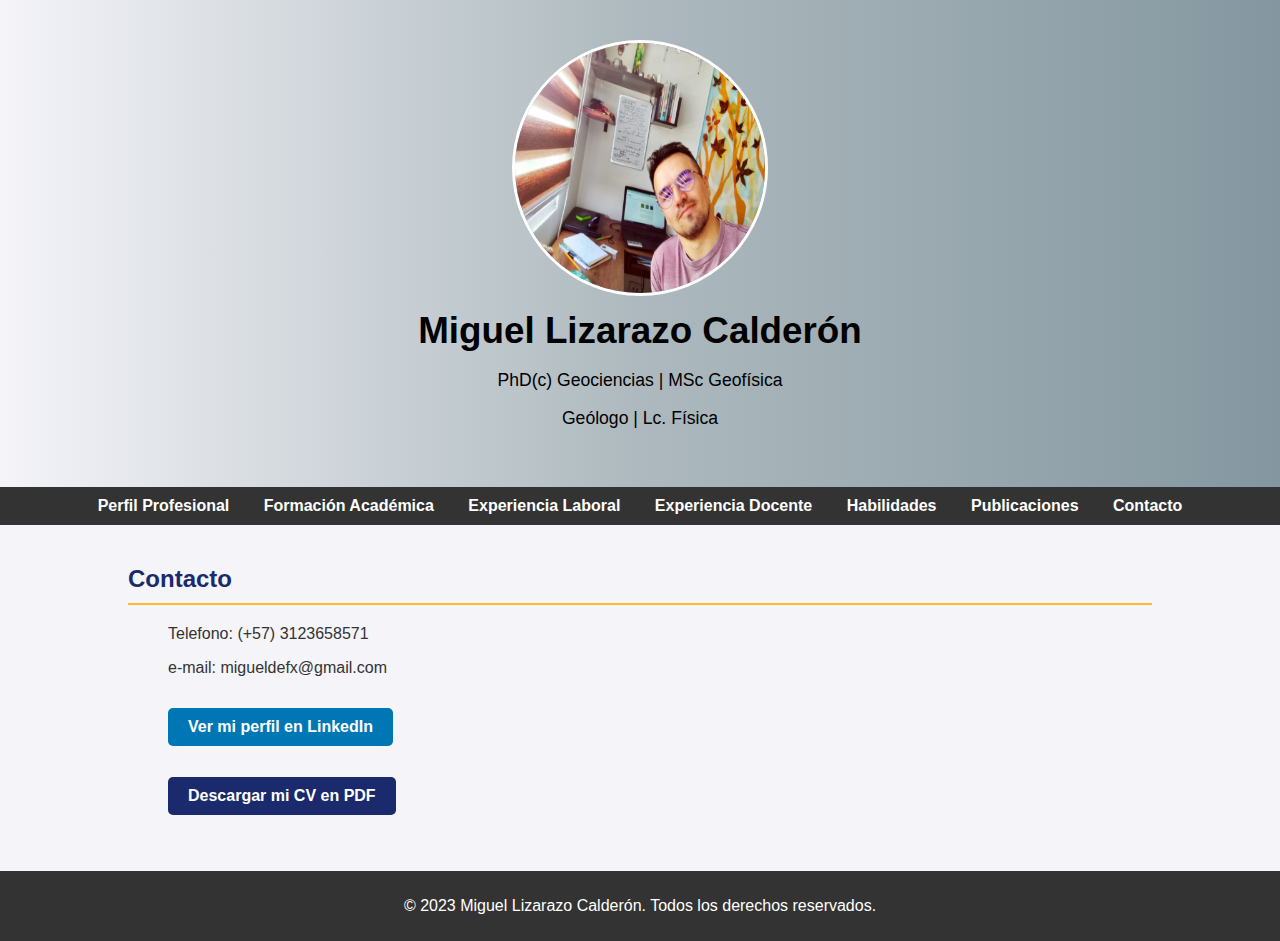
==== contacto.html @ 2bfabc32 "Create contacto.html" ====
<!DOCTYPE html>
<html lang="es">
<head>
    <meta charset="UTF-8">
    <meta name="viewport" content="width=device-width, initial-scale=1.0">
    <title>Contacto - Miguel Lizarazo Calderón</title>
    <link rel="stylesheet" href="styles.css">
</head>
<body>
    <header>
        <div class="container">
            <img src="images/perfil.jpg" alt="Foto de perfil" class="profile-img">
            <h1>Miguel Lizarazo Calderón</h1>
            <p>PhD(c) Geociencias | MSc Geofísica</p>
            <p>Geólogo | Lc. Física</p>
        </div>
    </header>

    <nav>
        <ul>
            <li><a href="index.html#perfil">Perfil Profesional</a></li>
            <li><a href="formacion.html#formacion">Formación Académica</a></li>
            <li><a href="experiencia.html#experiencia">Experiencia Laboral</a></li>
            <li><a href="docencia.html#docencia">Experiencia Docente</a></li>
            <li><a href="habilidades.html#habilidades">Habilidades</a></li>
            <li><a href="publicaciones.html#publicaciones">Publicaciones</a></li>
            <li><a href="contacto.html#contacto">Contacto</a></li>
        </ul>
    </nav>

    <section id="contacto" class="container">
        <h2>Contacto</h2>
        <ul>                          
                <p>Telefono: (+57) 3123658571</p>
                <p>e-mail: migueldefx@gmail.com</p>
                <!-- Botón para ver el perfil de LinkedIn -->
                <p><a href="https://www.linkedin.com/in/miguel-lizarazo-calderon-238b50b8?utm_source=share&utm_campaign=share_via&utm_content=profile&utm_medium=android_app" target="_blank" class="linkedin-button">Ver mi perfil en LinkedIn</a></p>   
                <!-- Botón para descargar CV -->
                <p><a href="docs/Miguel_Lizarazo_CV.pdf" download="Miguel_Lizarazo_CV.pdf" class="download-link">Descargar mi CV en PDF</a></p> 
        
        </ul>
    </section>

    <footer>
        <p>&copy; 2023 Miguel Lizarazo Calderón. Todos los derechos reservados.</p>
    </footer>
</body>
</html>
---- styles.css ----
/* Estilos generales */
body {
    font-family: 'Arial', sans-serif;
    margin: 0;
    padding: 0;
    background-color: #f4f4f9;
    color: #333;
}

.container {
    width: 80%;
    margin: 0 auto;
    padding: 20px;
}

header {
    background: linear-gradient(to right, #f4f4f9, #adb9be, #8497a0);
    color: black;
    text-align: center;
    padding: 20px 0;
}

header h1 {
    margin: 10px 0;
    font-size: 2.3em;
}

header p {
    font-size: 1.1em;
}

.profile-img {
    width: 250px;
    height: 250px;
    border-radius: 50%;
    border: 3px solid white;
}

nav {
    background-color: #333;
    padding: 10px 0;
}

nav ul {
    list-style: none;
    padding: 0;
    margin: 0;
    text-align: center;
}

nav ul li {
    display: inline;
    margin: 0 15px;
}

nav ul li a {
    color: white;
    text-decoration: none;
    font-weight: bold;
}

nav ul li a:hover {
    color: #fdbb2d;
}

section {
    margin: 20px 0;
}

h2 {
    color: #1a2a6c;
    border-bottom: 2px solid #fdbb2d;
    padding-bottom: 10px;
}

footer {
    background-color: #333;
    color: white;
    text-align: center;
    padding: 10px 0;
    margin-top: 20px;
}

/* Estilos responsivos */
@media (max-width: 768px) {
    .container {
        width: 95%; /* Aumentamos el ancho para aprovechar mejor el espacio */
    }

    header h1 {
        font-size: 2em; /* Reducimos el tamaño del título */
    }

    header p {
        font-size: 1em; /* Reducimos el tamaño del subtítulo */
    }

    .profile-img {
        width: 300px; /* Reducimos el tamaño de la imagen de perfil */
        height: 300px;
    }

    nav ul li {
        display: block; /* Cambiamos a un menú vertical */
        margin: 10px 0;
    }

    section {
        margin: 10px 0; /* Reducimos el margen entre secciones */
    }

    h2 {
        font-size: 1.5em; /* Reducimos el tamaño de los títulos de sección */
    }
}

@media (max-width: 480px) {
    header h1 {
        font-size: 1.5em; /* Ajustamos el título para pantallas muy pequeñas */
    }

    header p {
        font-size: 0.9em; /* Ajustamos el subtítulo */
    }

    .profile-img {
        width: 200px; /* Hacemos la imagen de perfil aún más pequeña */
        height: 200px;
    }

    nav ul li a {
        font-size: 0.9em; /* Reducimos el tamaño de los enlaces del menú */
    }
}
/* Estilos para el enlace de descarga */
.download-link {
    display: inline-block;
    margin-top: 15px;
    padding: 10px 20px;
    background-color: #1a2a6c;
    color: white;
    text-decoration: none;
    border-radius: 5px;
    font-weight: bold;
    transition: background-color 0.3s ease;
}

.download-link:hover {
    background-color: #fdbb2d;
    color: #1a2a6c;
}
/* Estilos para el botón de LinkedIn */
.linkedin-button {
    display: inline-block;
    margin-top: 15px;
    padding: 10px 20px;
    background-color: #0077b5; /* Color oficial de LinkedIn */
    color: white;
    text-decoration: none;
    border-radius: 5px;
    font-weight: bold;
    transition: background-color 0.3s ease;
}

.linkedin-button:hover {
    background-color: #005582; /* Un tono más oscuro para el hover */
}
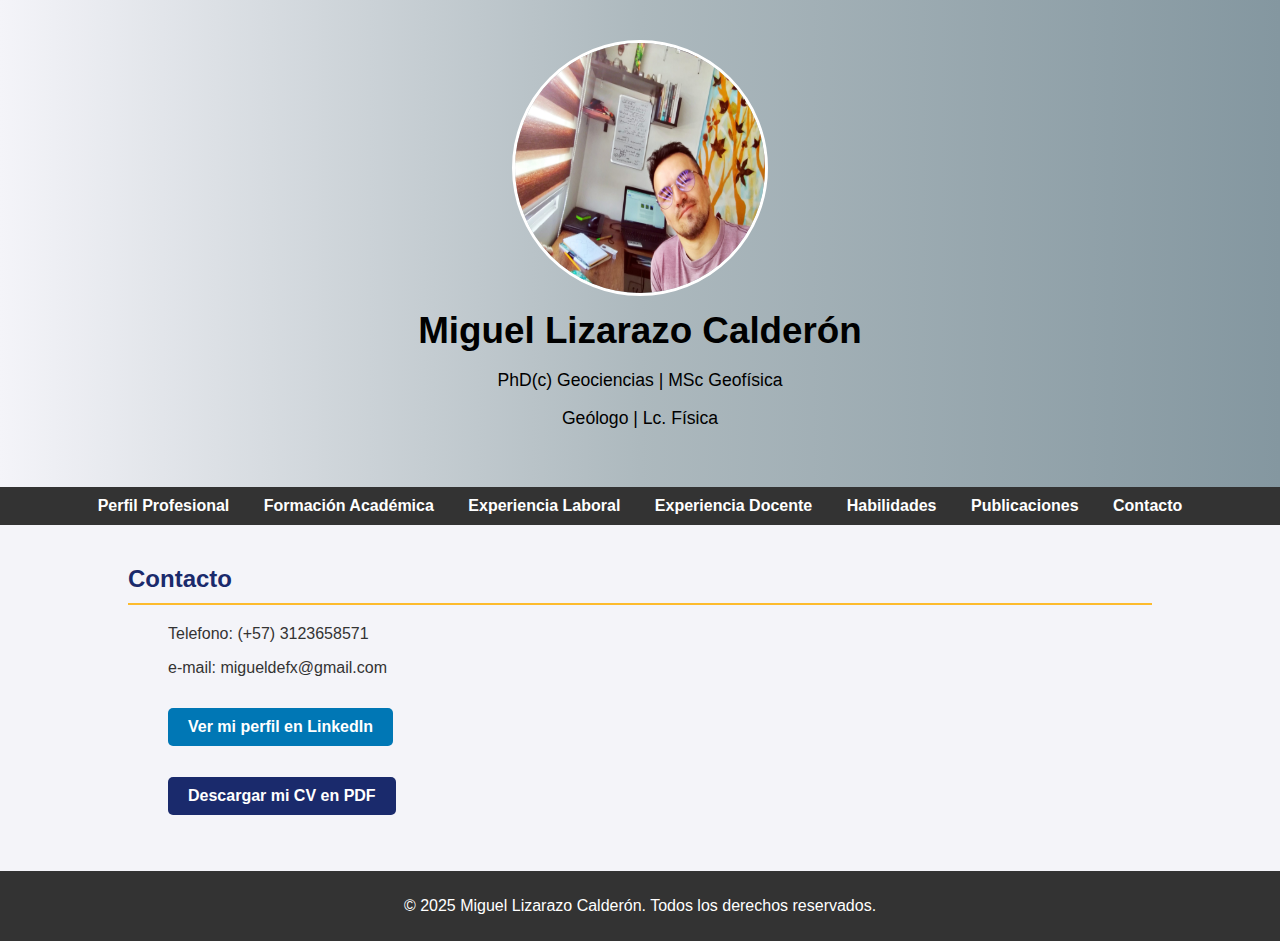
==== commit ea349c53: "Update contacto.html" ====
--- a/contacto.html
+++ b/contacto.html
@@ -42,7 +42,7 @@
     </section>
 
     <footer>
-        <p>&copy; 2023 Miguel Lizarazo Calderón. Todos los derechos reservados.</p>
+        <p>&copy; 2025 Miguel Lizarazo Calderón. Todos los derechos reservados.</p>
     </footer>
 </body>
 </html>
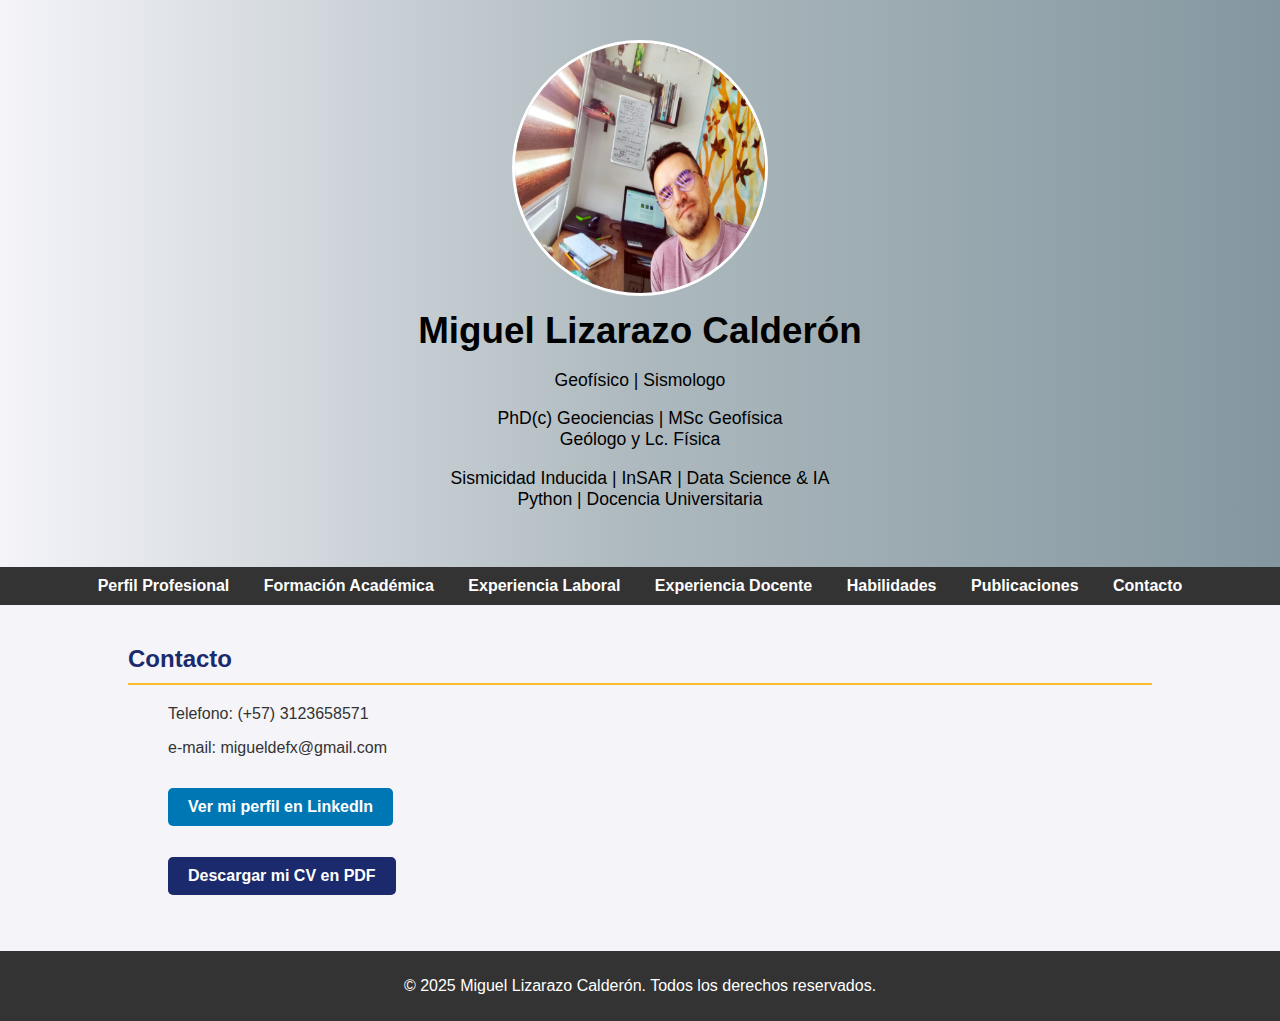
==== commit 0607377e: "Update contacto.html" ====
--- a/contacto.html
+++ b/contacto.html
@@ -11,8 +11,9 @@
         <div class="container">
             <img src="images/perfil.jpg" alt="Foto de perfil" class="profile-img">
             <h1>Miguel Lizarazo Calderón</h1>
-            <p>PhD(c) Geociencias | MSc Geofísica</p>
-            <p>Geólogo | Lc. Física</p>
+            <p>Geofísico | Sismologo</p>
+            <p>PhD(c) Geociencias | MSc Geofísica <br> Geólogo y Lc. Física</p>
+            <p>Sismicidad Inducida | InSAR | Data Science & IA <br> Python | Docencia Universitaria </p>
         </div>
     </header>
 
